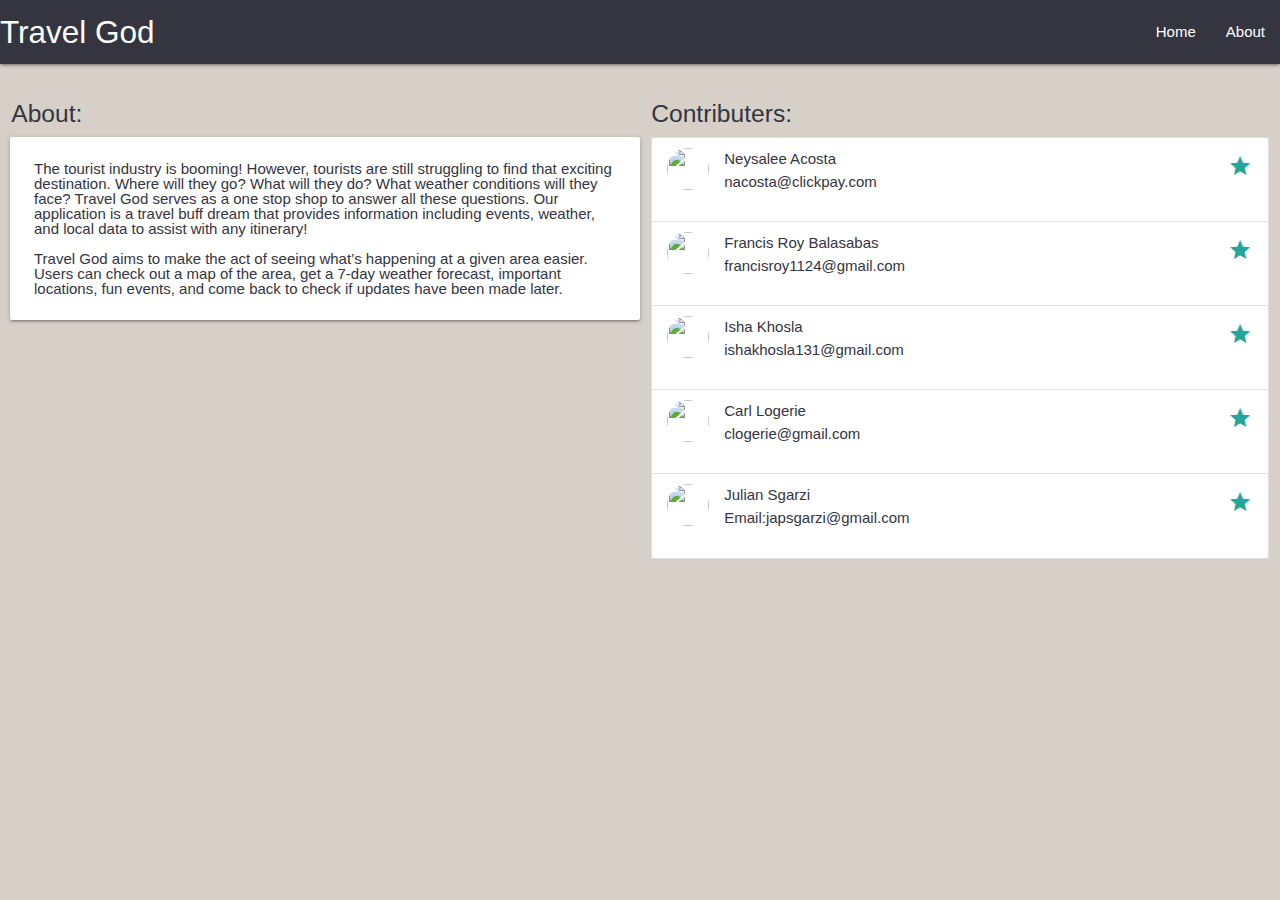
==== about.html @ 6dd07881 "adding about page" ====
<!DOCTYPE html>
<html lang="en">

<head>
  <meta charset="UTF-8">
  <meta name="viewport" content="width=device-width, initial-scale=1.0">
  <link rel="stylesheet" href="reset.css">
  <link rel="stylesheet" href="https://cdnjs.cloudflare.com/ajax/libs/materialize/1.0.0/css/materialize.min.css">
  <link rel="stylesheet" href="style.css">
  <link rel="stylesheet" href="about.css">
  <link href="https://fonts.googleapis.com/icon?family=Material+Icons" rel="stylesheet">
  <script src="https://code.jquery.com/jquery-3.5.1.min.js"
    integrity="sha256-9/aliU8dGd2tb6OSsuzixeV4y/faTqgFtohetphbbj0=" crossorigin="anonymous"></script>
</head>

<body>
  <!-- nav with home and about -->
  <nav>
    <div class="nav-wrapper">
      <a href="#!" class="brand-logo">Travel God</a>
      <a href="#" data-target="mobile-demo" class="sidenav-trigger"><i class="material-icons">menu</i></a>
      <ul class="right hide-on-med-and-down">
        <li><a href="index.html">Home</a></li>
        <li><a href="about.html">About</a></li>
      </ul>
    </div>
  </nav>
  <ul class="sidenav" id="mobile-demo">
    <li><a href="index.html">Home</a></li>
    <li><a href="about.html">About</a></li>
  </ul>

  <div class="row">
    <div class="col s6">
      <h5 class="card-name">About:</h5>
      <div class="row">
        <div class="card">
          <div class="card-image"></div>
          <div class="card-content">
            <p>
            <p>The tourist industry is booming! However, tourists are still struggling to find that exciting
              destination. Where will they go? What will they do? What weather conditions will they face? Travel God
              serves as a one stop shop to answer all these questions. Our application is a travel buff dream that
              provides information including events, weather, and local data to assist with any itinerary! </p> <br>

            <p>Travel God aims to make the act of seeing what’s happening at a given area easier. Users can check out a
              map of the area, get a 7-day weather forecast, important locations, fun events, and come back to check if
              updates have been made later. </p>
            </p>
          </div>
        </div>
      </div>
    </div>
    <div class="col s6">
      <h5 class="contributers"> Contributers:</h5>
      <ul class="collection">
        <li class="collection-item avatar">
          <img src="images/yuna.jpg" alt="" class="circle">
          <span class="name">Neysalee Acosta</span>
          <p>nacosta@clickpay.com
          </p>
          <a href="#!" class="secondary-content"><i class="material-icons">grade</i></a>
        </li>
        <li class="collection-item avatar">
          <img src="images/yuna.jpg" alt="" class="circle">
          <span class="name">Francis Roy Balasabas</span>
          <p>francisroy1124@gmail.com
          </p>
          <a href="#!" class="secondary-content"><i class="material-icons">grade</i></a>
        </li>
        <li class="collection-item avatar">
          <img src="images/yuna.jpg" alt="" class="circle">
          <span class="name">Isha Khosla</span>
          <p>ishakhosla131@gmail.com
          </p>
          <a href="#!" class="secondary-content"><i class="material-icons">grade</i></a>
        </li>
        <li class="collection-item avatar">
          <img src="images/yuna.jpg" alt="" class="circle">
          <span class="name">Carl Logerie</span>
          <p>clogerie@gmail.com
          </p>
          <a href="#!" class="secondary-content"><i class="material-icons">grade</i></a>
        </li>
        <li class="collection-item avatar">
          <img src="images/yuna.jpg" alt="" class="circle">
          <span class="name">Julian Sgarzi</span>
          <p>Email:japsgarzi@gmail.com
          </p>
          <a href="#!" class="secondary-content"><i class="material-icons">grade</i></a>
        </li>
      </ul>
    </div>
    <script src="script.js"></script>
</body>

</html>
---- style.css ----
body {background-color: #D7d0c8;
    color: #34353f;
    height: 100%;
    margin: 0;
    padding: 0;
}

#map {
    height: 91vh;
    }


nav{
    background-color: #34353f;
}
.grey-text{
    color: #34353f;
}

.center {justify-content: center;
margin-bottom: 50px;
}

.pac-card {
    margin: 10px 10px 0px 0;
    border-radius: 2px 0 0 2px;
    box-sizing: border-box;
    -moz-box-sizing: border-box;
    outline: none;
    box-shadow: 0 2px 6px rgba(0, 0, 0, 0.3);
    background-color: #fff;
    font-family: Roboto;
  }
  
  #pac-container {
    padding-bottom: 12px;
    margin-right: 12px;
    margin-top: 30px;
  }
  
  .pac-controls {
    display: inline-block;
    padding: 5px 11px;
  }
  
  .pac-controls label {
    font-family: Roboto;
    font-size: 13px;
    font-weight: 300;
  }
  
  #pac-input {
    background-color: #fff;
    font-family: Roboto;
    font-size: 15px;
    font-weight: 300;
    margin-left: 12px;
    padding: 0 11px 0 13px;
    text-overflow: ellipsis;
    width: 400px;
  }
  
  #pac-input:focus {
    border-color: #4d90fe;
  }
---- about.css ----
body{
    background-color: #D7d0c8;
    color: #34353f;
}

nav{
    background-color: #34353f;
    margin-bottom: 20px ;
}

.grey-text{
    color: #34353f;
}

.center{
    justify-content: center;
    margin-bottom: 50px;
}
.card-content{
    word-wrap: break-word;
}

.card-title{
    margin-top: 50px;
    color: #34353f;

}

.card-content{
    color: #34353f;

}

.card{
    margin-left: 10px;
    justify-content: center;


}
.collection{
    color: #34353f;
    margin-bottom: 10px;
}
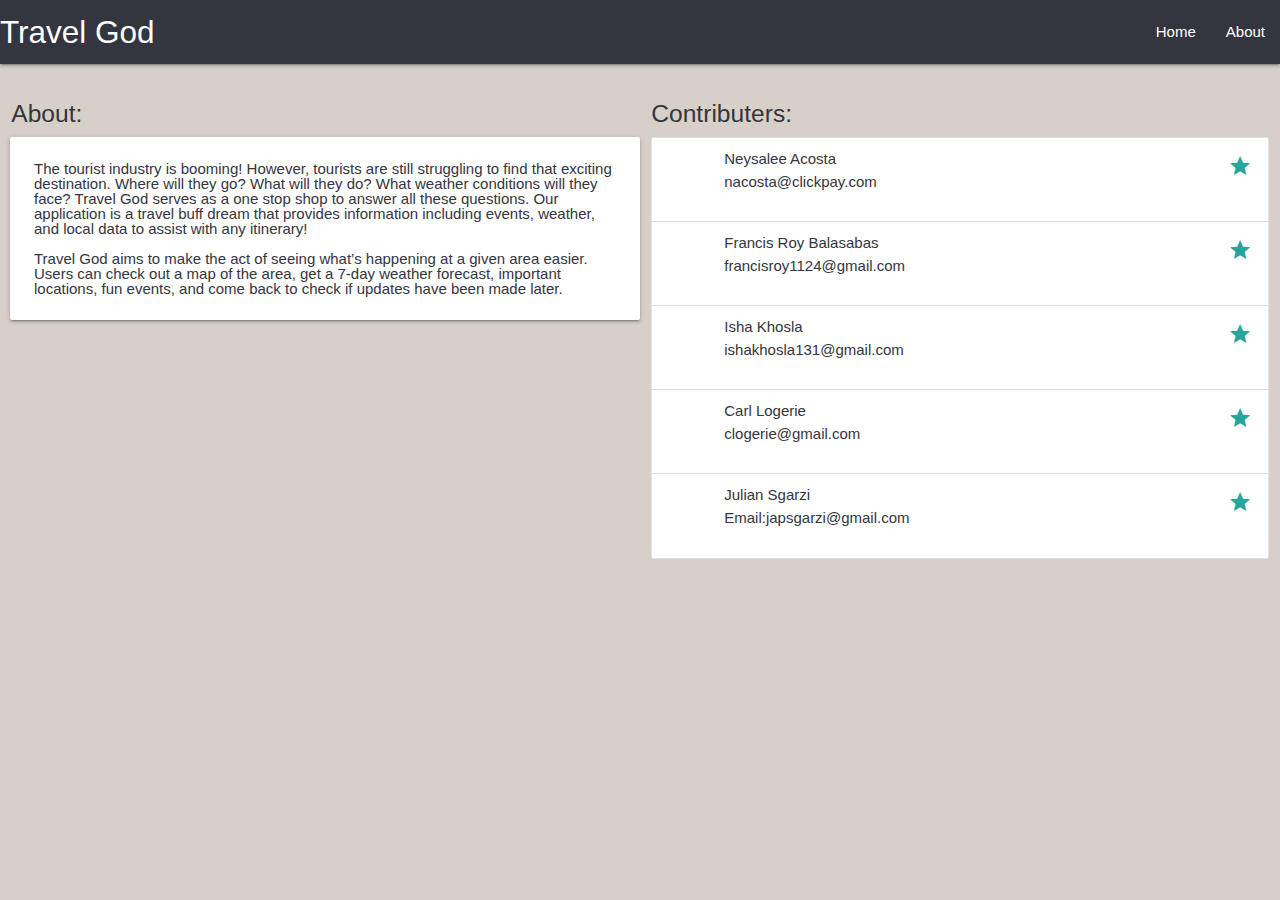
==== commit 0f91569d: "added about, weather, events, etc" ====
--- a/about.html
+++ b/about.html
@@ -55,35 +55,30 @@
       <h5 class="contributers"> Contributers:</h5>
       <ul class="collection">
         <li class="collection-item avatar">
-          <img src="images/yuna.jpg" alt="" class="circle">
           <span class="name">Neysalee Acosta</span>
           <p>nacosta@clickpay.com
           </p>
           <a href="#!" class="secondary-content"><i class="material-icons">grade</i></a>
         </li>
         <li class="collection-item avatar">
-          <img src="images/yuna.jpg" alt="" class="circle">
           <span class="name">Francis Roy Balasabas</span>
           <p>francisroy1124@gmail.com
           </p>
           <a href="#!" class="secondary-content"><i class="material-icons">grade</i></a>
         </li>
         <li class="collection-item avatar">
-          <img src="images/yuna.jpg" alt="" class="circle">
           <span class="name">Isha Khosla</span>
           <p>ishakhosla131@gmail.com
           </p>
           <a href="#!" class="secondary-content"><i class="material-icons">grade</i></a>
         </li>
         <li class="collection-item avatar">
-          <img src="images/yuna.jpg" alt="" class="circle">
           <span class="name">Carl Logerie</span>
           <p>clogerie@gmail.com
           </p>
           <a href="#!" class="secondary-content"><i class="material-icons">grade</i></a>
         </li>
         <li class="collection-item avatar">
-          <img src="images/yuna.jpg" alt="" class="circle">
           <span class="name">Julian Sgarzi</span>
           <p>Email:japsgarzi@gmail.com
           </p>
--- a/style.css
+++ b/style.css
@@ -1,25 +1,34 @@
 body {background-color: #D7d0c8;
-    color: #34353f;
-    height: 100%;
-    margin: 0;
-    padding: 0;
+  color: #34353f;
+  height: 100%;
+  margin: 0;
+  padding: 0;
 }
 
 #map {
-    height: 91vh;
-    }
-
+  height: 80vh;
+  }
 
 nav{
-    background-color: #34353f;
+  background-color: #34353f;
 }
 .grey-text{
-    color: #34353f;
+  color: #34353f;
 }
 
 .center {justify-content: center;
 margin-bottom: 50px;
 }
+
+.lobster{font-family: 'Lobster', cursive;}
+
+.card-content{
+word-wrap: break-word;
+}
+.card-title{
+word-wrap: normal;
+}
+
 
 .pac-card {
     margin: 10px 10px 0px 0;
@@ -49,23 +58,26 @@
     font-weight: 300;
   }
   
-  #pac-input {
-    background-color: #fff;
+  #travel-input {
+    background-color: #34353f;
     font-family: Roboto;
     font-size: 15px;
-    font-weight: 300;
+    font-weight: 500px;
     margin-left: 12px;
     padding: 0 11px 0 13px;
     text-overflow: ellipsis;
-    width: 400px;
+    width: 300px;
+    color: #ffffff;
   }
   
+  #travel-input:focus {
+    color: #ffffff;
+}
+
   #pac-input:focus {
     border-color: #4d90fe;
   }
-
-
-
-
-
-
+  
+  .card {
+    word-wrap: break-word;
+  }--- a/about.css
+++ b/about.css
@@ -1,3 +1,4 @@
+
 body{
     background-color: #D7d0c8;
     color: #34353f;
@@ -41,9 +42,3 @@
     color: #34353f;
     margin-bottom: 10px;
 }
-
-
-
-
-
-
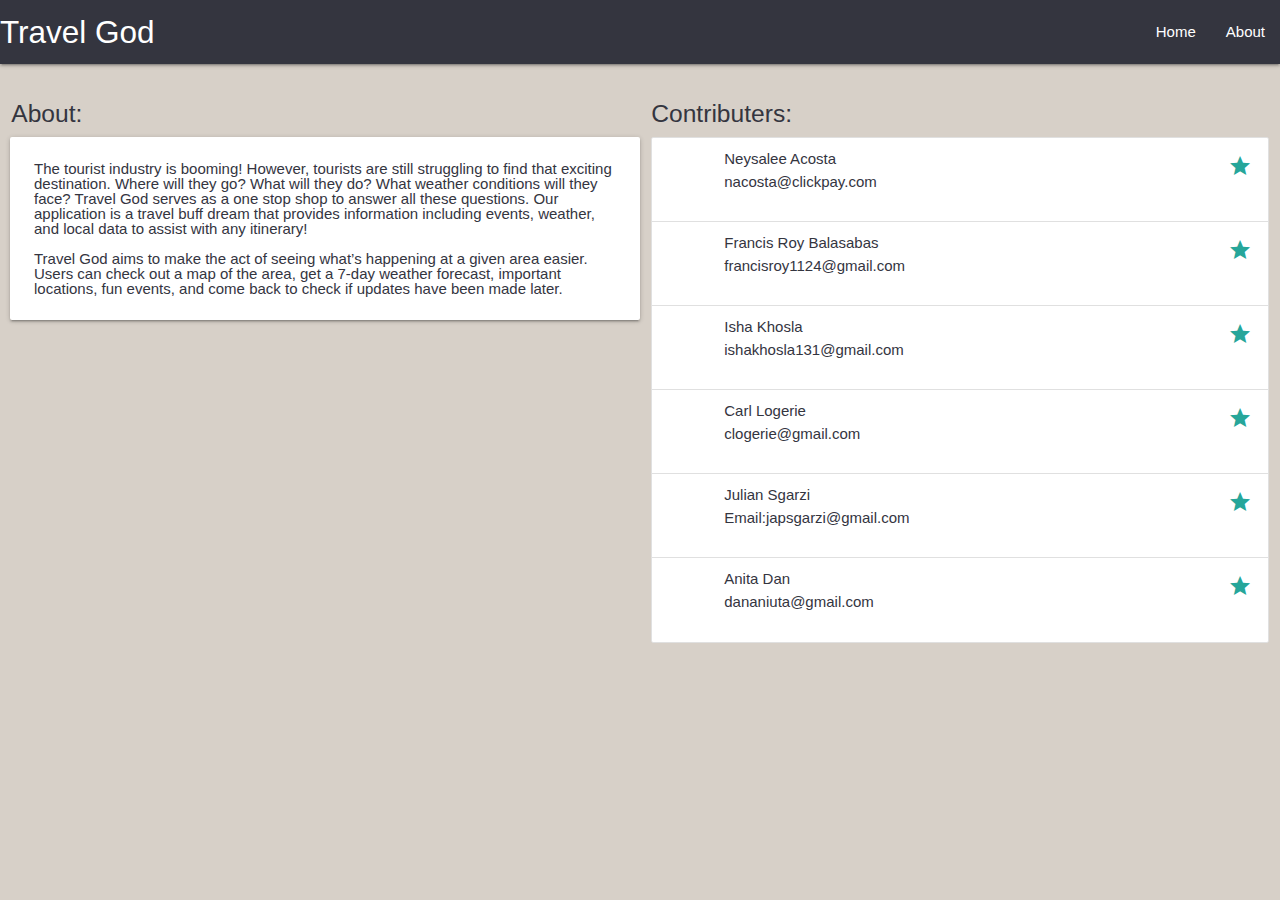
==== commit 407d3f7d: "bug fixed current weather (only weather for current city in respect to current weather will appear n" ====
--- a/about.html
+++ b/about.html
@@ -84,6 +84,12 @@
           </p>
           <a href="#!" class="secondary-content"><i class="material-icons">grade</i></a>
         </li>
+          <li class="collection-item avatar">
+          <span class="name">Anita Dan</span>
+          <p>dananiuta@gmail.com
+          </p>
+          <a href="#!" class="secondary-content"><i class="material-icons">grade</i></a>
+        </li>
       </ul>
     </div>
     <script src="script.js"></script>
--- a/style.css
+++ b/style.css
@@ -80,4 +80,6 @@
   
   .card {
     word-wrap: break-word;
-  }+  }
+
+  
